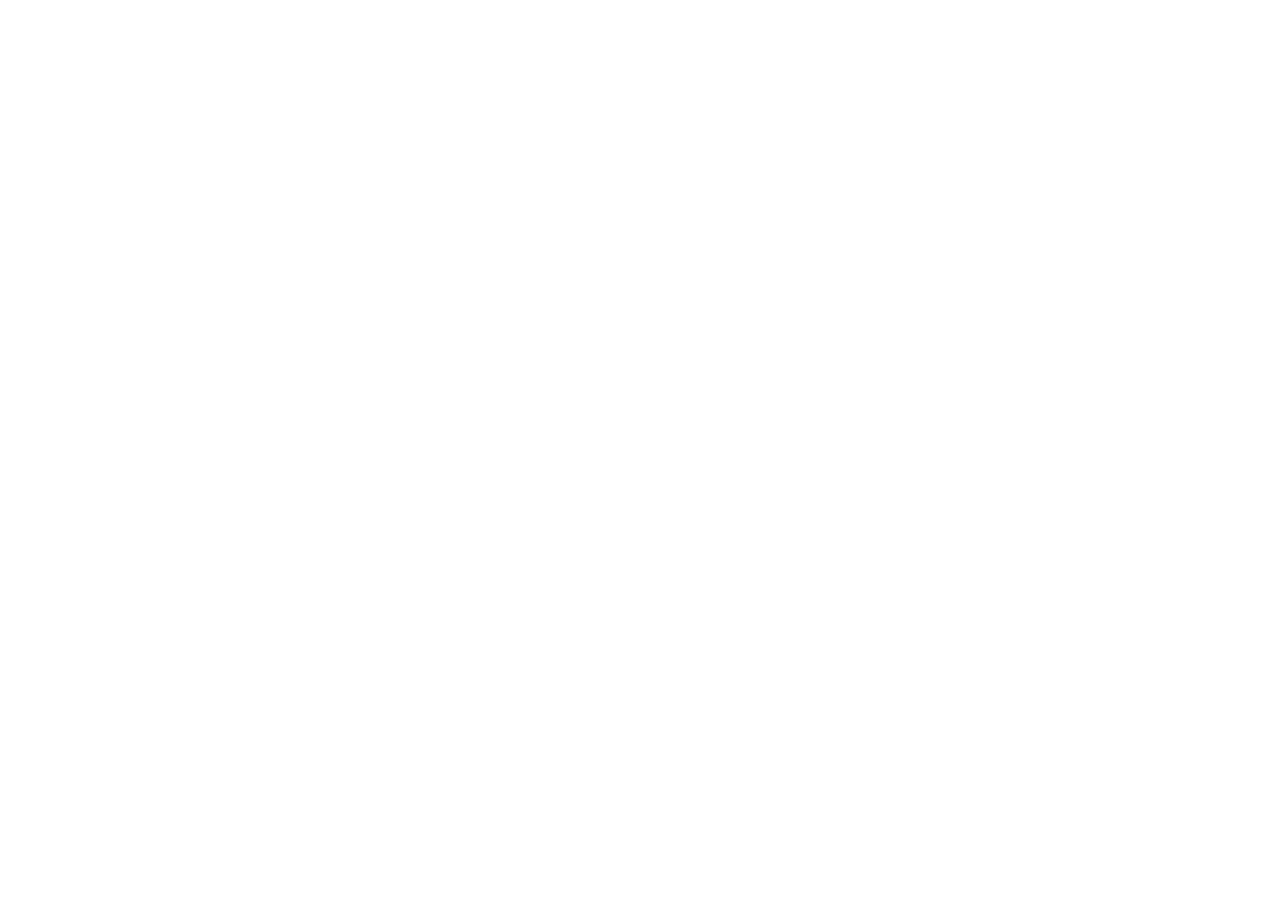
==== index.html @ b327adc2 "Setup files" ====
<!DOCTYPE html>
<html lang="en">
  <head>
    <meta charset="UTF-8">
    <title>Fork Me! FCC: Test Suite Template</title>
    <link rel="stylesheet" href="css/style.css">
  </head>

  <body>
    <script src="https://cdn.freecodecamp.org/testable-projects-fcc/v1/bundle.js"></script>

    <!--

    Hello Camper!

    For now, the test suite only works in Chrome!
    Please read the README below in the JS Editor before beginning.
    Feel free to delete this message once you have read it.
    Good luck and Happy Coding!

    - The freeCodeCamp Team

    -->
    <script  src="js/index.js"></script>
  </body>
</html>
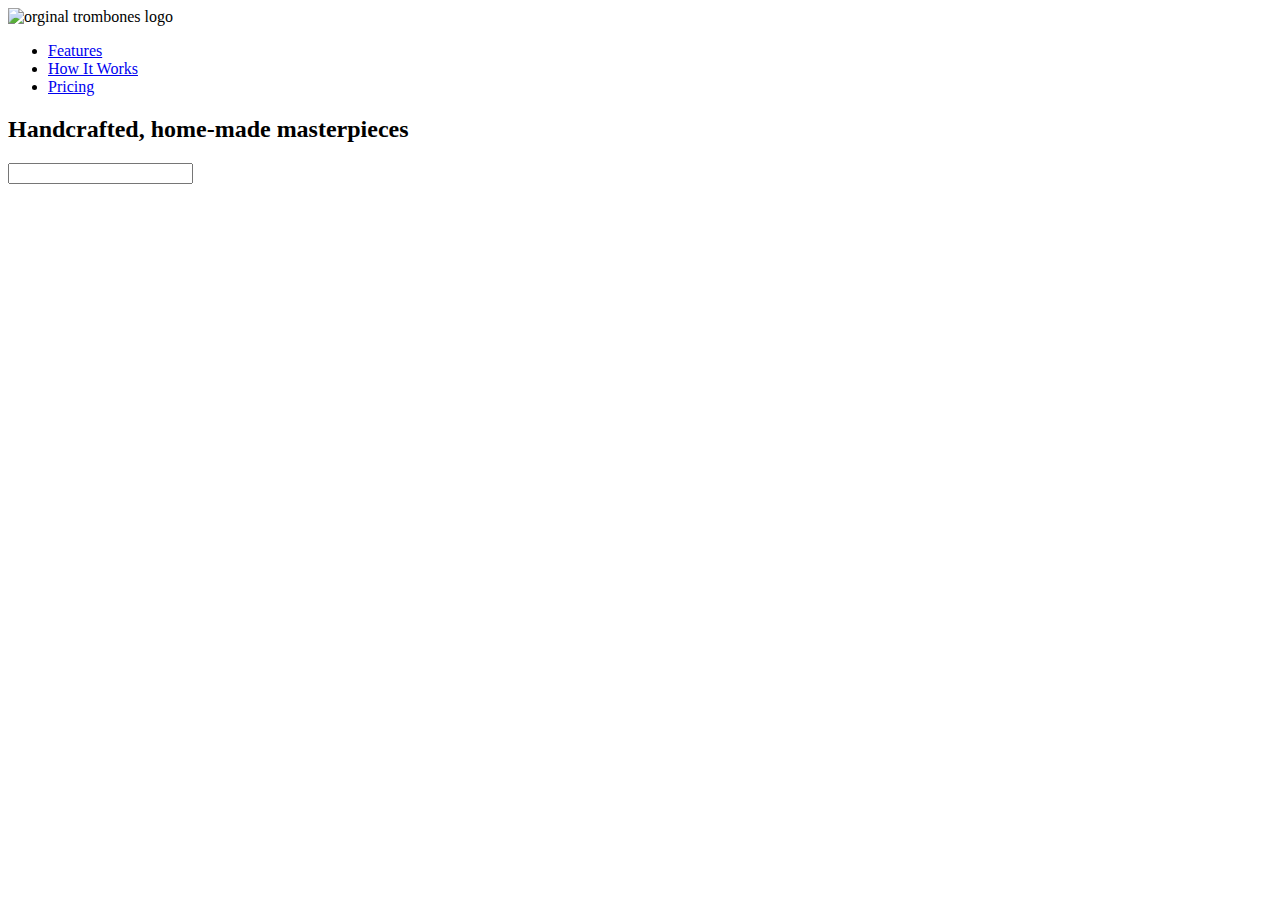
==== commit ff3c0476: "began working on the html" ====
--- a/index.html
+++ b/index.html
@@ -8,19 +8,31 @@
 
   <body>
     <script src="https://cdn.freecodecamp.org/testable-projects-fcc/v1/bundle.js"></script>
+    <div id="page-wrapper">
+      <header id="header">
+        <div id="logo">
+          <img id="header-img"src="https://cdn.freecodecamp.org/testable-projects-fcc/images/product-landing-page-logo.png" alt="orginal trombones logo">
+          <nav id="nav-bar">
+            <ul>
+              <li><a class="nav-link" href="#Features">Features</a></li>
+              <li><a class="nav-link" href="#How It Works">How It Works</a></li>
+              <li><a class="nav-link" href="#Pricing">Pricing</a></li>
+            </ul>
 
-    <!--
+          </nav>
+          
+        </div>
+      </header>
 
-    Hello Camper!
+      <section id="middle">
+        <h2>Handcrafted, home-made masterpieces</h2>
+        <form id="form">
+          <input type="email" id="email" name="email">
+        </form>
+      </section>
 
-    For now, the test suite only works in Chrome!
-    Please read the README below in the JS Editor before beginning.
-    Feel free to delete this message once you have read it.
-    Good luck and Happy Coding!
-
-    - The freeCodeCamp Team
-
-    -->
+    </div>
+    
     <script  src="js/index.js"></script>
   </body>
 </html>
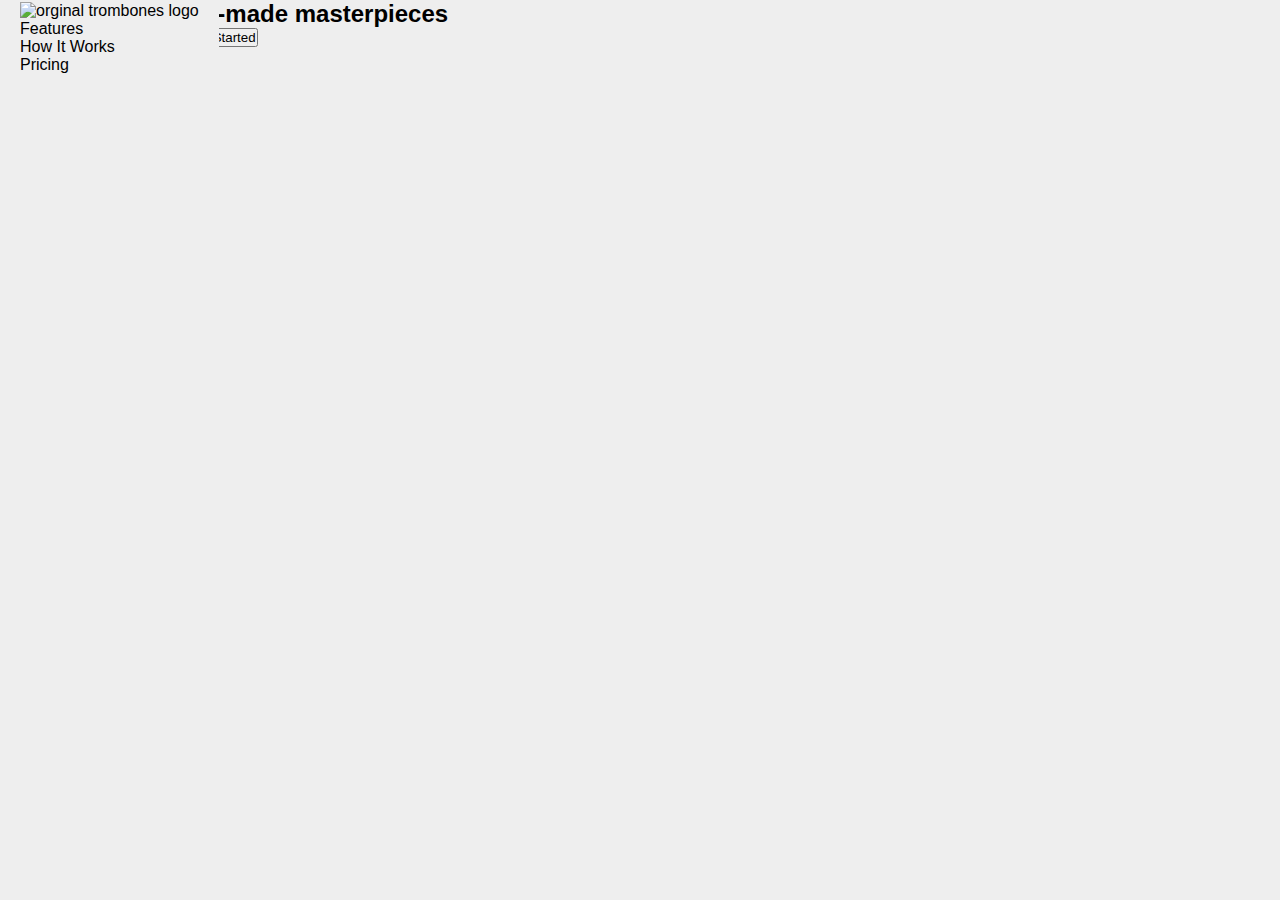
==== commit 4a4a0d95: "modified the buttons" ====
--- a/index.html
+++ b/index.html
@@ -27,7 +27,8 @@
       <section id="middle">
         <h2>Handcrafted, home-made masterpieces</h2>
         <form id="form">
-          <input type="email" id="email" name="email">
+          <input type="email" id="email" name="email" placeholder="Enter your email" required>
+          <input type="submit" name="" id="submit" value="Get Started">
         </form>
       </section>
 
--- a/css/style.css
+++ b/css/style.css
@@ -0,0 +1,51 @@
+* {
+    margin: 0;
+    padding: 0;
+    box-sizing: border-box;
+}
+
+body {
+    background-color: #eee;
+    font-family: 'Lato', sans-serif;
+}
+
+header {
+    position: fixed;
+    top: 0;
+    min-height: 75px;
+    padding: 0px 20px;
+    display: flex;
+    justify-content: space-around;
+    align-items: center;
+    background-color: #eee;
+}
+
+#page-wrapper {
+    position: relative;
+}
+.logo {
+    width: 60vw;
+}
+
+.logo>img {
+    width: 100%;
+    height: 100%;
+    max-width: 250px;
+    display: flex;
+    justify-content: center;
+    align-items: center;
+    text-align: center;
+    margin-left: 20px;
+}
+li {
+    list-style: none;
+}
+
+a {
+    color: #000;
+    text-decoration: none;
+}
+
+nav {
+    font-weight: 400;
+}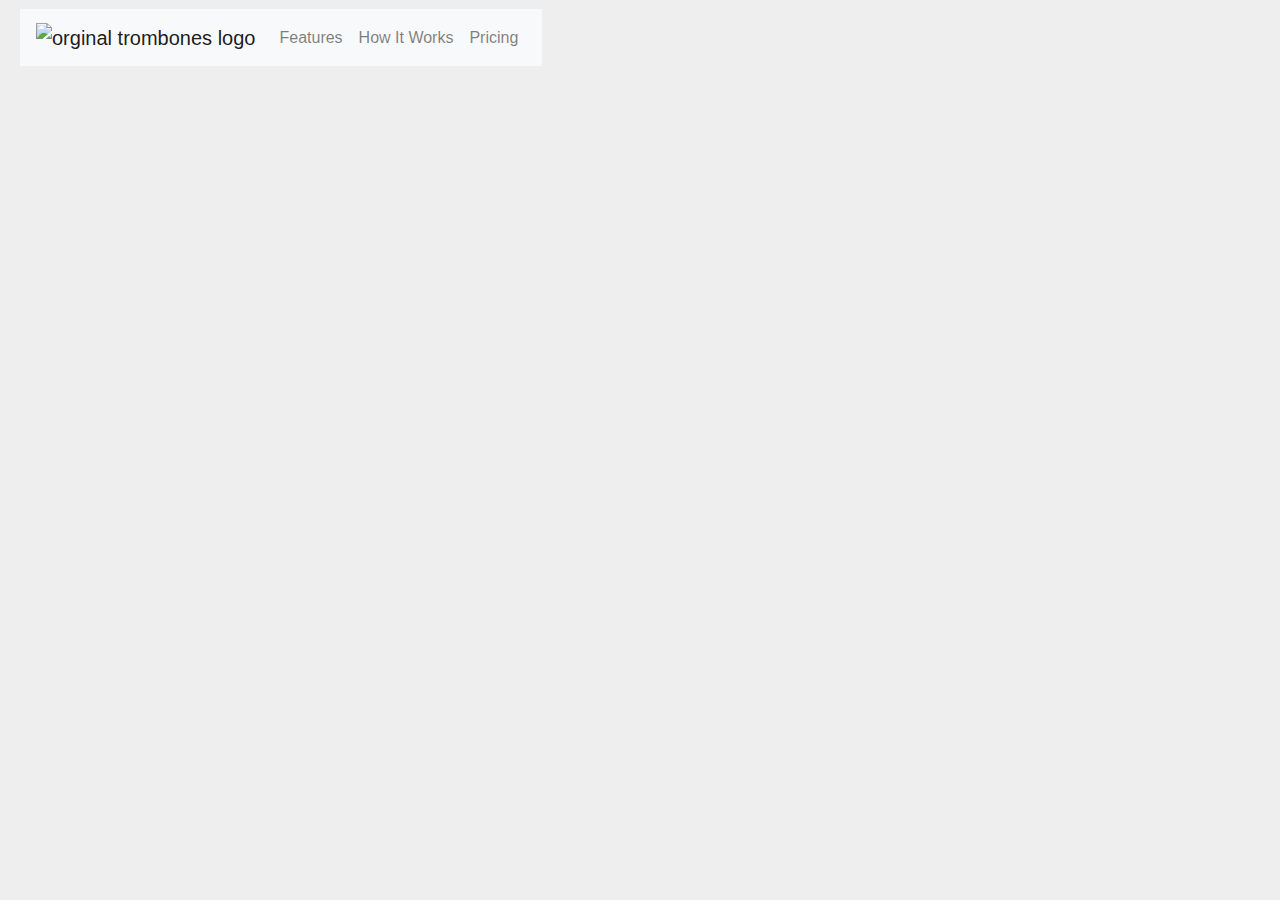
==== commit 3c4ae250: "added bootstrap and edited nav menu" ====
--- a/index.html
+++ b/index.html
@@ -1,39 +1,66 @@
 <!DOCTYPE html>
 <html lang="en">
   <head>
-    <meta charset="UTF-8">
+    <!-- Required meta tags -->
+    <meta charset="utf-8">
+    <meta name="viewport" content="width=device-width, initial-scale=1, shrink-to-fit=no">
+    
+    
+    <!-- Bootstrap CSS -->
+    <link rel="stylesheet" href="https://cdn.jsdelivr.net/npm/bootstrap@4.0.0/dist/css/bootstrap.min.css" integrity="sha384-Gn5384xqQ1aoWXA+058RXPxPg6fy4IWvTNh0E263XmFcJlSAwiGgFAW/dAiS6JXm" crossorigin="anonymous">
+    <link rel="stylesheet" href="css/style.css">
     <title>Fork Me! FCC: Test Suite Template</title>
-    <link rel="stylesheet" href="css/style.css">
   </head>
 
   <body>
     <script src="https://cdn.freecodecamp.org/testable-projects-fcc/v1/bundle.js"></script>
     <div id="page-wrapper">
       <header id="header">
-        <div id="logo">
-          <img id="header-img"src="https://cdn.freecodecamp.org/testable-projects-fcc/images/product-landing-page-logo.png" alt="orginal trombones logo">
-          <nav id="nav-bar">
-            <ul>
-              <li><a class="nav-link" href="#Features">Features</a></li>
-              <li><a class="nav-link" href="#How It Works">How It Works</a></li>
-              <li><a class="nav-link" href="#Pricing">Pricing</a></li>
-            </ul>
-
+        <!-- edited by utsargo-->
+          <nav class="navbar navbar-expand-lg navbar-light bg-light justify-content-between">
+            <div id="logo">
+            <a class="navbar-brand" href="#">
+              <img id="header-img"src="https://cdn.freecodecamp.org/testable-projects-fcc/images/product-landing-page-logo.png" alt="orginal trombones logo">
+            </a>
+          </div>
+            <button class="navbar-toggler" type="button" data-toggle="collapse" data-target="#navbarSupportedContent" aria-controls="navbarSupportedContent" aria-expanded="false" aria-label="Toggle navigation">
+              <span class="navbar-toggler-icon"></span>
+            </button>
+          
+            <div class="collapse navbar-collapse flex-row-reverse" id="navbarSupportedContent">
+              <ul class="navbar-nav ml-auto">
+                
+                <li class="nav-item">
+                  <a class="nav-link" href="#Features">Features</a>
+                </li>
+                <li class="nav-item">
+                  <a class="nav-link" href="#How_It_Works">How It Works</a>
+                </li>
+                <li class="nav-item">
+                  <a class="nav-link" href="#Pricing">Pricing</a>
+                </li>
+                
+                
+              </ul>
+              
+            </div>
           </nav>
-          
-        </div>
+       <!--edited by utsargo end-->
       </header>
 
       <section id="middle">
         <h2>Handcrafted, home-made masterpieces</h2>
         <form id="form">
-          <input type="email" id="email" name="email" placeholder="Enter your email" required>
-          <input type="submit" name="" id="submit" value="Get Started">
+          <input type="email" id="email" name="email">
         </form>
       </section>
 
     </div>
-    
+    <!-- Optional JavaScript -->
+    <!-- jQuery first, then Popper.js, then Bootstrap JS -->
+    <script src="https://code.jquery.com/jquery-3.2.1.slim.min.js" integrity="sha384-KJ3o2DKtIkvYIK3UENzmM7KCkRr/rE9/Qpg6aAZGJwFDMVNA/GpGFF93hXpG5KkN" crossorigin="anonymous"></script>
+    <script src="https://cdn.jsdelivr.net/npm/popper.js@1.12.9/dist/umd/popper.min.js" integrity="sha384-ApNbgh9B+Y1QKtv3Rn7W3mgPxhU9K/ScQsAP7hUibX39j7fakFPskvXusvfa0b4Q" crossorigin="anonymous"></script>
+    <script src="https://cdn.jsdelivr.net/npm/bootstrap@4.0.0/dist/js/bootstrap.min.js" integrity="sha384-JZR6Spejh4U02d8jOt6vLEHfe/JQGiRRSQQxSfFWpi1MquVdAyjUar5+76PVCmYl" crossorigin="anonymous"></script>
     <script  src="js/index.js"></script>
   </body>
 </html>
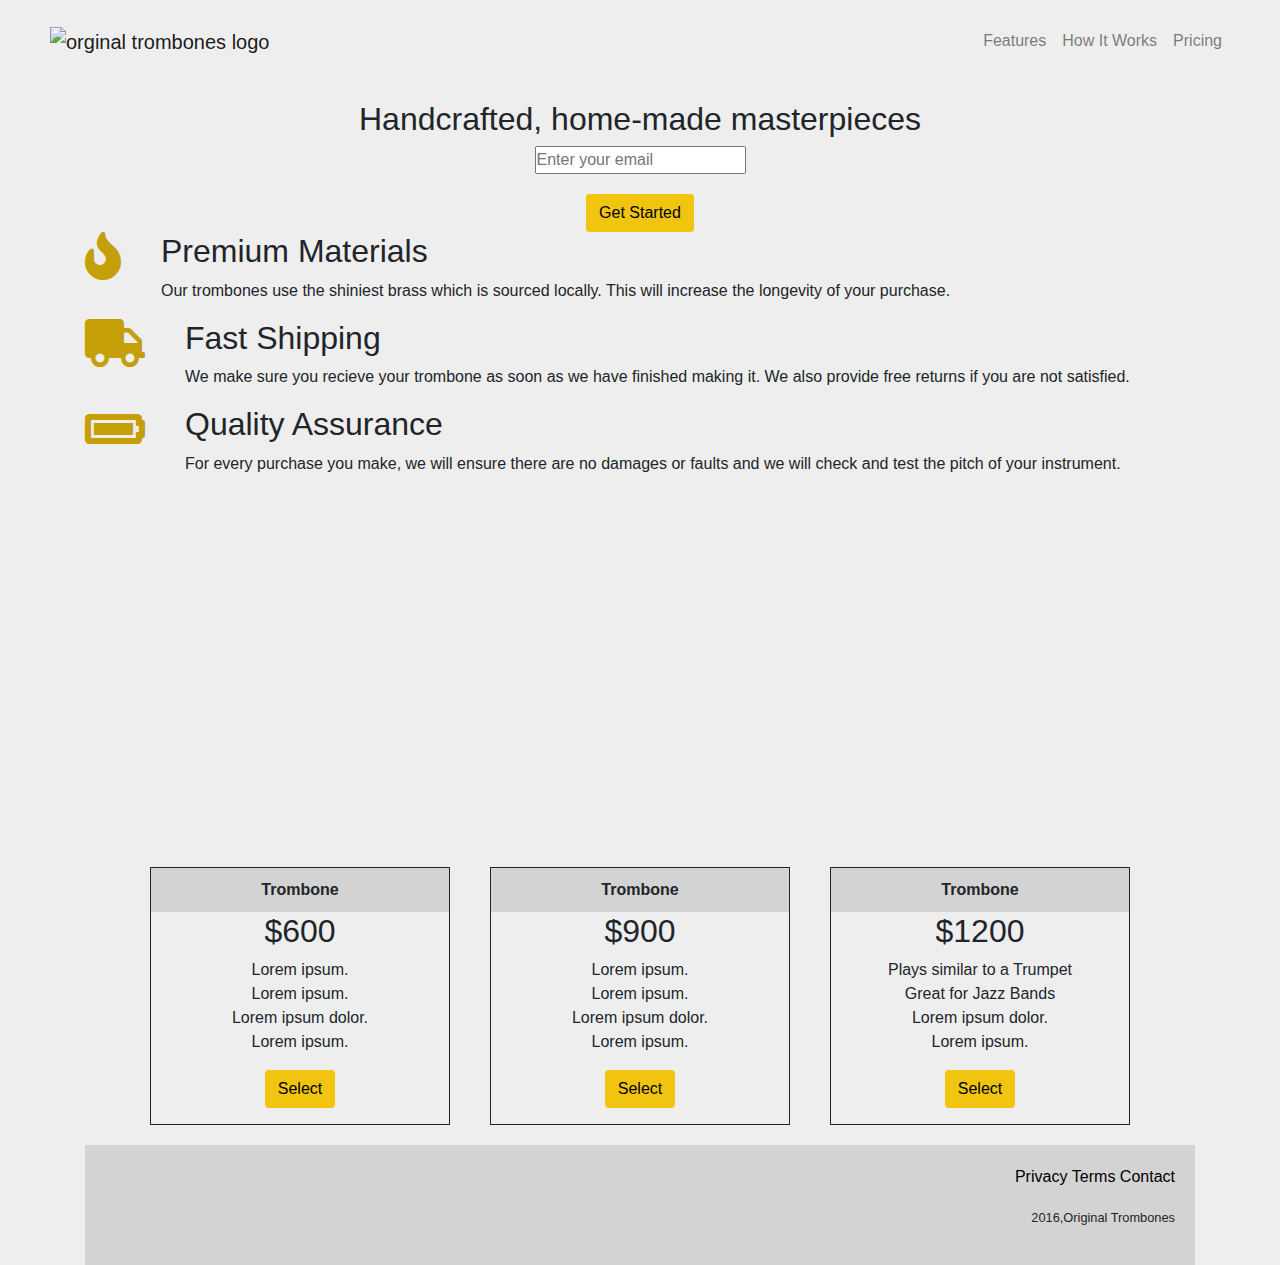
==== commit d5050877: "finished" ====
--- a/index.html
+++ b/index.html
@@ -9,6 +9,7 @@
     <!-- Bootstrap CSS -->
     <link rel="stylesheet" href="https://cdn.jsdelivr.net/npm/bootstrap@4.0.0/dist/css/bootstrap.min.css" integrity="sha384-Gn5384xqQ1aoWXA+058RXPxPg6fy4IWvTNh0E263XmFcJlSAwiGgFAW/dAiS6JXm" crossorigin="anonymous">
     <link rel="stylesheet" href="css/style.css">
+    <link rel="stylesheet" href="https://cdnjs.cloudflare.com/ajax/libs/font-awesome/5.8.1/css/all.min.css">
     <title>Fork Me! FCC: Test Suite Template</title>
   </head>
 
@@ -47,14 +48,102 @@
           </nav>
        <!--edited by utsargo end-->
       </header>
-
+      <div class="container" style="margin-top: 100px;">
       <section id="middle">
         <h2>Handcrafted, home-made masterpieces</h2>
-        <form id="form">
-          <input type="email" id="email" name="email">
+        <form id="form" action="https://www.freecodecamp.com/email-submit" class="d-flex flex-column align-items-center">
+          <input type="email" id="email" name="email" placeholder="Enter your email" required>
+          <input type="submit" name="" id="submit" value="Get Started" class="btn" style="background-color: #f1c40f; margin-top: 20px;">
         </form>
       </section>
 
+      
+        <section id="Features">
+            <div class="grid">
+                <div class="icon"><i class="fa fa-3x fa-fire"></i></div>
+                <div class="passages">
+                    <h2>Premium Materials</h2>
+                    <p>
+                        Our trombones use the shiniest brass which is sourced locally. This will increase the longevity of your purchase.
+                    </p>
+                </div>
+            </div>
+            <div class="grid">
+                <div class="icon"><i class="fa fa-3x fa-truck"></i></div>
+                <div class="passages">
+                    <h2>Fast Shipping</h2>
+                    <p>
+                        We make sure you recieve your trombone as soon as we have finished making it. We also provide free returns if you are not satisfied.
+                    </p>
+                </div>
+            </div>
+            <div class="grid">
+                <div class="icon">
+                    <i class="fa fa-3x fa-battery-full" aria-hidden="true"></i>
+                </div>
+                <div class="passages">
+                    <h2>Quality Assurance</h2>
+                    <p>
+                        For every purchase you make, we will ensure there are no damages or faults and we will check and test the pitch of your instrument.
+                    </p>
+                </div>
+            </div>
+        </section>
+      
+
+
+    <section id="How It Works" class="d-flex justify-content-center" style="margin-top: 40px;">
+      <iframe width="560" height="315" src="https://www.youtube.com/embed/y8Yv4pnO7qc" title="YouTube video player" frameborder="0" allow="accelerometer; autoplay; clipboard-write; encrypted-media; gyroscope; picture-in-picture" allowfullscreen></iframe>    </section>
+    <section id="Pricing" class="d-flex flex-row justify-content-center">
+        <div class="product" id="tenor">
+            <div class="level"><strong>Trombone</strong></div>
+            <h2>$600</h2>
+            <ol>
+                <li>Lorem ipsum.</li>
+                <li>Lorem ipsum.</li>
+                <li>Lorem ipsum dolor.</li>
+                <li>Lorem ipsum.</li>
+            </ol>
+            <button class="btn btnSelect">Select</button>
+        </div>
+        <div class="product" id="bass">
+            <div class="level"><strong>Trombone</strong></div>
+            <h2>$900</h2>
+            <ol>
+                <li>Lorem ipsum.</li>
+                <li>Lorem ipsum.</li>
+                <li>Lorem ipsum dolor.</li>
+                <li>Lorem ipsum.</li>
+            </ol>
+            <button class="btn btnSelect">Select</button>
+        </div>
+        <div class="product" id="valve">
+            <div class="level"><strong>Trombone</strong></div>
+            <h2>$1200</h2>
+            <ol>
+                <li>Plays similar to a Trumpet</li>
+                <li>Great for Jazz Bands</li>
+                <li>Lorem ipsum dolor.</li>
+                <li>Lorem ipsum.</li>
+            </ol>
+            <button class="btn btnSelect">Select</button>
+        </div>
+    </section>
+
+
+</div>
+<div class="container">
+    <footer>
+      
+      <ul class="footerLinks">
+          <li><a href="#">Privacy</a></li>
+          <li><a href="#">Terms</a></li>
+          <li><a href="#">Contact</a></li>
+      </ul>
+      <p><small> 2016,Original Trombones</small></p>
+    
+    </footer>
+  </div>
     </div>
     <!-- Optional JavaScript -->
     <!-- jQuery first, then Popper.js, then Bootstrap JS -->
--- a/css/style.css
+++ b/css/style.css
@@ -12,8 +12,9 @@
 header {
     position: fixed;
     top: 0;
+    width: 100%;
     min-height: 75px;
-    padding: 0px 20px;
+    padding: 0px;
     display: flex;
     justify-content: space-around;
     align-items: center;
@@ -48,4 +49,54 @@
 
 nav {
     font-weight: 400;
+}
+
+#header-img{
+    width: 250px;
+    height: auto;
+}
+
+.navbar{
+    width:100%;
+    padding: 20px 50px;
+    background-color: #eee !important;
+}
+#middle{
+    display: flex;
+    flex-direction: column;
+    align-items: center;
+}
+.grid{
+    display: flex;
+    flex-direction: row;
+    
+}
+.icon{
+    margin-right: 40px;
+}
+.icon i{
+    color: #c59f07;
+}
+.product{
+    border: 1px solid;
+    margin: 20px;
+    text-align: center;
+    width: 300px;
+    padding-bottom: 16px;
+}
+.level{
+    background-color: lightgray;
+    padding: 10px;
+}
+.btnSelect{
+    background-color:#f1c40f;
+}
+.footerLinks li{
+    display: inline;
+    color: rgb(51, 50, 50);
+}
+footer{
+    background-color: lightgray;
+    padding: 20px 20px;
+    text-align: right;
 }